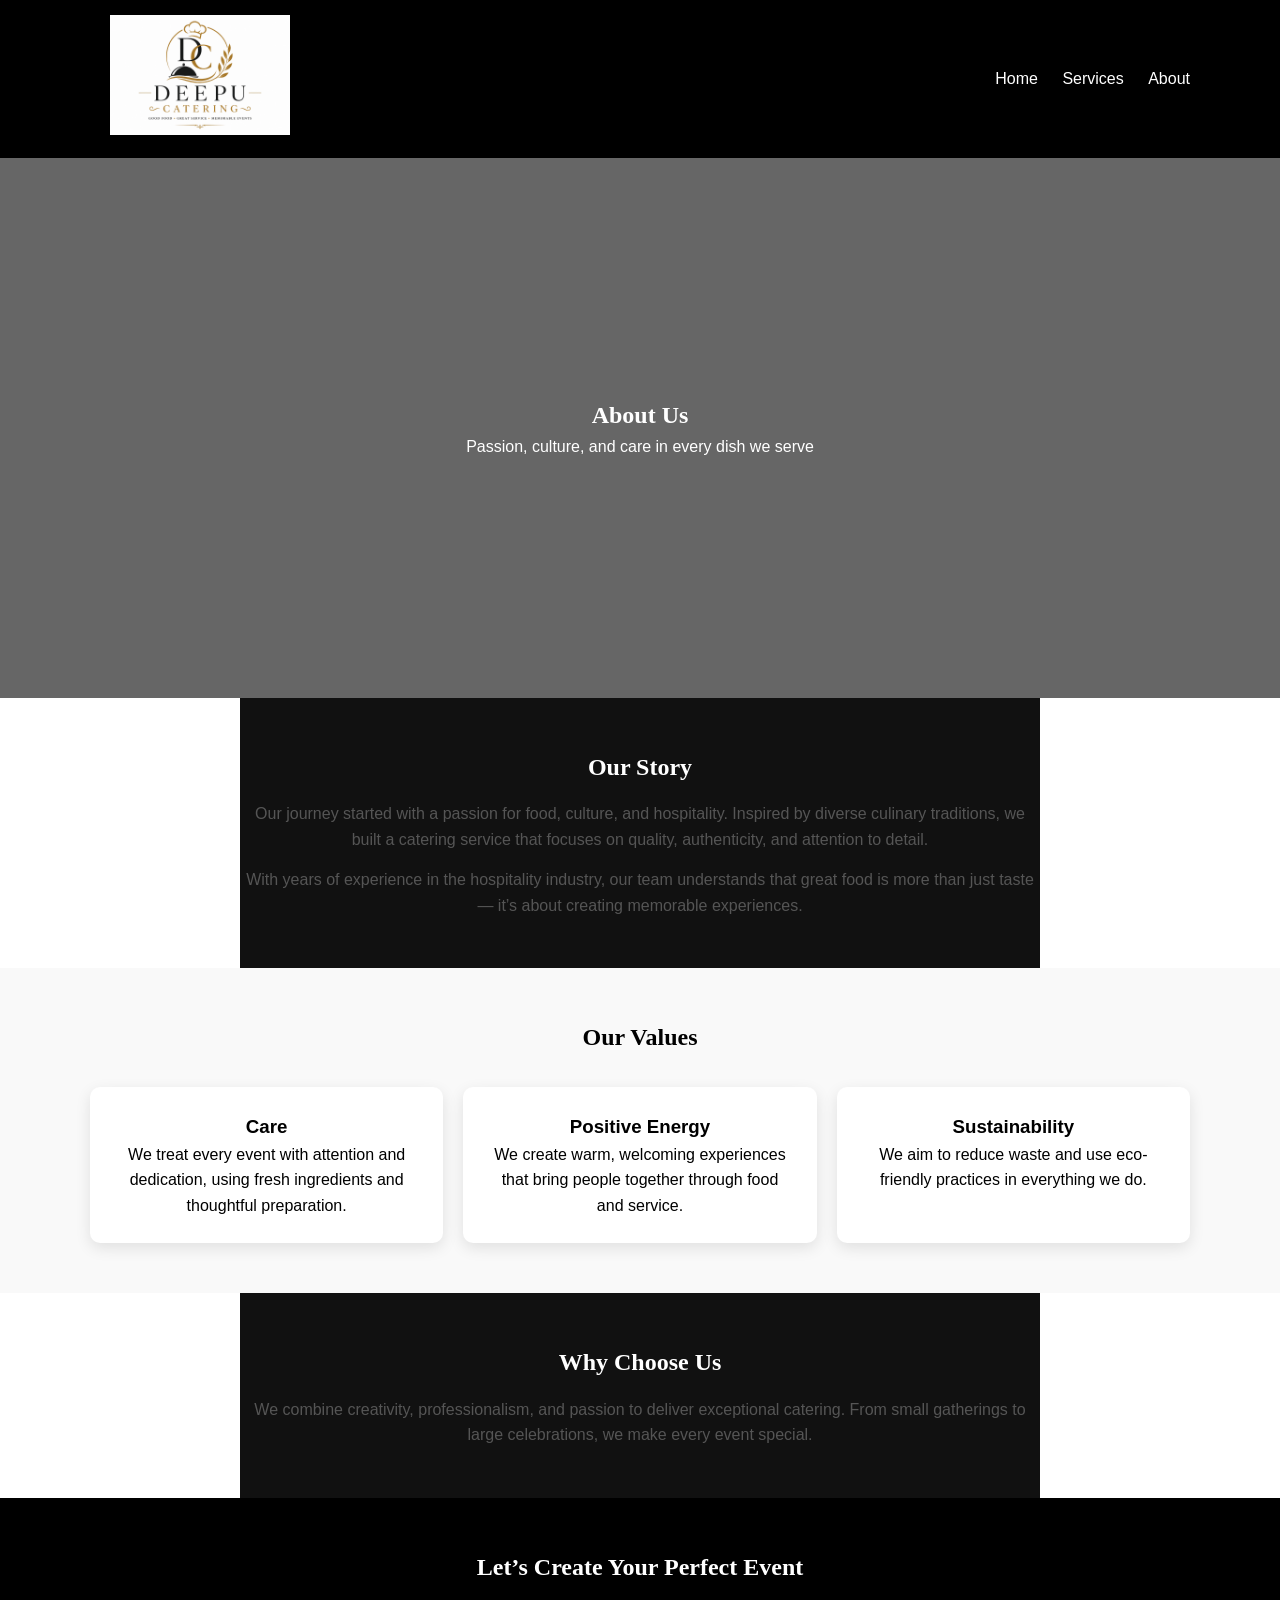
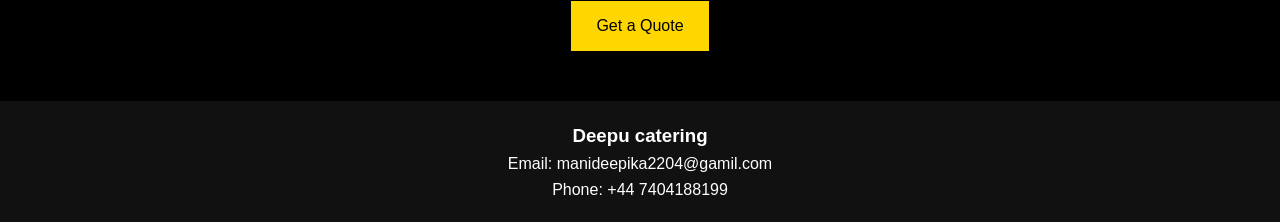
==== pages/about.html @ 1b28c297 "Add files via upload" ====
<!DOCTYPE html>
<html lang="en">
<head>
  <meta charset="UTF-8">
    <title>DEEPU CATERING</title>
  <link rel="stylesheet" href="../css/style.css">
  <title>About Us</title>
  <link rel="stylesheet" href="../css/about.css">
</head>

<body>
 <header>
  <div class="container nav">
    <a href="../index.html">
      <img src="../images/logo.png" alt="Deepu Catering Logo" class="logo">
</a>
    <nav>
      <a href="../index.html">Home</a>
      <a href="../pages/services.html">Services</a>
      <a href="../pages/about.html">About</a>

    </nav>
  </div>
</header>
<!-- HERO -->
<section class="about-hero">
  <div class="overlay">
    <h1>About Us</h1>
    <p>Passion, culture, and care in every dish we serve</p>
  </div>
</section>

<!-- STORY -->
<section class="about container">
  <h2>Our Story</h2>
  <p>
    Our journey started with a passion for food, culture, and hospitality.
    Inspired by diverse culinary traditions, we built a catering service that focuses
    on quality, authenticity, and attention to detail.
  </p>

  <p>
    With years of experience in the hospitality industry, our team understands that
    great food is more than just taste — it’s about creating memorable experiences.
  </p>
</section>

<!-- VALUES -->
<section class="values">
  <div class="container">
    <h2>Our Values</h2>

    <div class="grid">

      <div class="card">
        <h3>Care</h3>
        <p>We treat every event with attention and dedication, using fresh ingredients and thoughtful preparation.</p>
      </div>

      <div class="card">
        <h3>Positive Energy</h3>
        <p>We create warm, welcoming experiences that bring people together through food and service.</p>
      </div>

      <div class="card">
        <h3>Sustainability</h3>
        <p>We aim to reduce waste and use eco-friendly practices in everything we do.</p>
      </div>

    </div>
  </div>
</section>

<!-- WHY CHOOSE US -->
<section class="about container">
  <h2>Why Choose Us</h2>
  <p>
    We combine creativity, professionalism, and passion to deliver exceptional catering.
    From small gatherings to large celebrations, we make every event special.
  </p>
</section>

<!-- CTA -->
<section class="cta">
  <h2>Let’s Create Your Perfect Event</h2>
  <a href="../pages/get quote.html" class="btn">Get a Quote</a>
</section>

<!-- FOOTER -->
<!-- CONTACT INFO -->
<footer class="footer">
  <div class="container">
    <h3>Deepu catering</h3>
    <p>Email: manideepika2204@gamil.com</p>
    <p>Phone: +44 7404188199</p>
  </div>
</footer>
</body>
</html>
---- css/style.css ----
/* Elegant look */

* {
  margin: 0;
  padding: 0;
  box-sizing: border-box;
  font-family: Arial, sans-serif;
}
.logo {
  height: 120px;
  width: auto;
}

h1 {
  font-family: Georgia, serif;
}

h2 {
  font-family: Georgia, serif;
}

p {
  font-family: Verdana, sans-serif;
}

a {
  font-family: Verdana, sans-serif;
}

body {
   font-family: 'Poppins', sans-serif;

  line-height: 1.6;
}

/* CONTAINER */
.container {
  width: 90%;
  max-width: 1100px;
  margin: auto;
}

/* NAVBAR */
header {
  background: #000;
  color: #fff;
  padding: 15px 0;
}

.nav {
  display: flex;
  justify-content: space-between;
  align-items: center;
}

.nav a {
  color: #fff;
  margin-left: 20px;
  text-decoration: none;
}

/* HERO */
.hero {
  height: 90vh;
  background: url('https://images.unsplash.com/photo-1555244162-803834f70033') center/cover no-repeat;
  display: flex;
  align-items: center;
  justify-content: center;
  text-align: center;
  color: #fff;
}

.hero-content h2 {
  font-size: 3rem;
  margin-bottom: 10px;
}

.btn {
  display: inline-block;
  background: gold;
  color: black;
  padding: 10px 20px;
  margin-top: 10px;
  text-decoration: none;
}

/* SERVICES */
.services {
  padding: 50px 0;
  text-align: center;
}

.grid {
  display: flex;
  gap: 20px;
  margin-top: 20px;
}

.card {
  background: #f4f4f4;
  padding: 20px;
  flex: 1;
}
.card1 {
  width: 300px;
  height: 200px;
  background-image: url('../images/marrige\ image.jpg'); /* your image path */
  background-size: cover;      /* makes image fill the card */
  background-position: center; /* centers the image */
  background-repeat: no-repeat;
  color: rgb(253, 248, 248); /* text visible on image */
  padding: 20px;
  border-radius: 10px;
   flex: 1;
}
.card2 {
  width: 300px;
  height: 200px;
  background-image: url('../images/cooperative.jpg'); /* your image path */
  background-size: cover;      /* makes image fill the card */
  background-position: center; /* centers the image */
  background-repeat: no-repeat;
  color: rgb(244, 243, 243); /* text visible on image */
  padding: 20px;
  border-radius: 10px;
   flex: 1;
}
.card3 {
  width: 300px;
  height: 200px;
  background-image: url('../images/private.jpg'); /* your image path */
  background-size: cover;      /* makes image fill the card */
  background-position: center; /* centers the image */
  background-repeat: no-repeat;
  color: rgb(246, 244, 244); /* text visible on image */
  padding: 20px;
  border-radius: 10px;
   flex: 1;
}
/* ABOUT */
.about {
  background: #111;
  color: #fff;
  padding: 50px 0;
  text-align: center;
}

/* CONTACT */
.contact {
  padding: 50px 0;
}

form {
  display: flex;
  flex-direction: column;
}

form input, form textarea {
  margin-bottom: 10px;
  padding: 10px;
}

button {
  padding: 10px;
  background: black;
  color: white;
  border: none;
}

/* FOOTER */
footer {
  background: #000;
  color: #fff;
  text-align: center;
  padding: 20px;
}
---- css/about.css ----
/* HERO */
.about-hero {
  height: 60vh;
  background: url('https://images.unsplash.com/photo-1414235077428-338989a2e8c0') center/cover no-repeat;
  position: relative;
}

.about-hero .overlay {
  background: rgba(0,0,0,0.6);
  color: white;
  height: 100%;
  display: flex;
  flex-direction: column;
  justify-content: center;
  align-items: center;
}

/* ABOUT TEXT */
.about {
  padding: 50px 0;
  text-align: center;
  max-width: 800px;
}

.about p {
  margin-top: 15px;
  color: #555;
}

/* VALUES SECTION */
.values {
  background: #f9f9f9;
  padding: 50px 0;
  text-align: center;
}

/* GRID (reuse if already added) */
.grid {
  display: grid;
  grid-template-columns: repeat(auto-fit, minmax(250px, 1fr));
  gap: 20px;
  margin-top: 30px;
}

/* CARD */
.card {
  background: white;
  padding: 25px;
  border-radius: 10px;
  box-shadow: 0 5px 15px rgba(0,0,0,0.1);
  transition: 0.3s;
}

.card:hover {
  transform: translateY(-10px);
}

/* CTA */
.cta {
  background: black;
  color: white;
  text-align: center;
  padding: 50px 20px;
}

.cta .btn {
  display: inline-block;
  margin-top: 15px;
  padding: 12px 25px;
  background: gold;
  color: black;
  text-decoration: none;
}

/* FOOTER */
.footer {
  background: #111;
  color: white;
  text-align: center;
  padding: 20px;
}
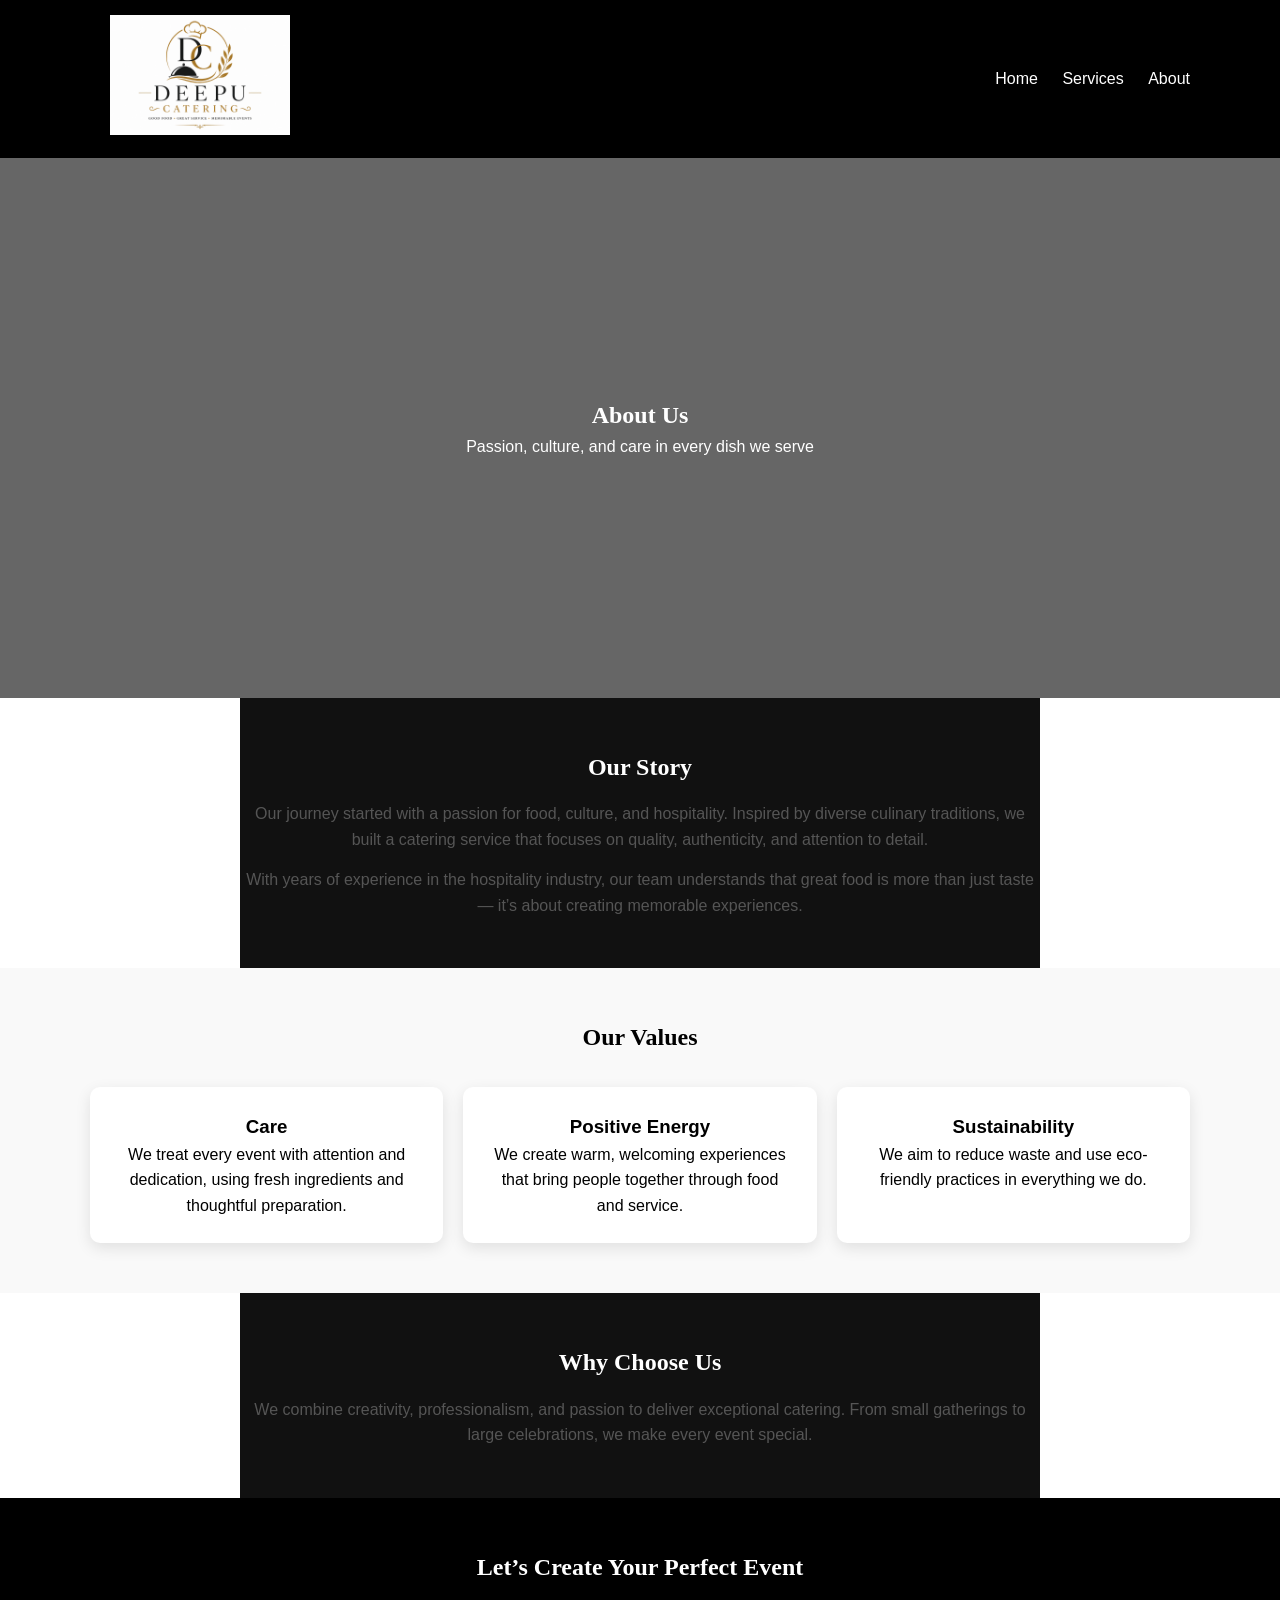
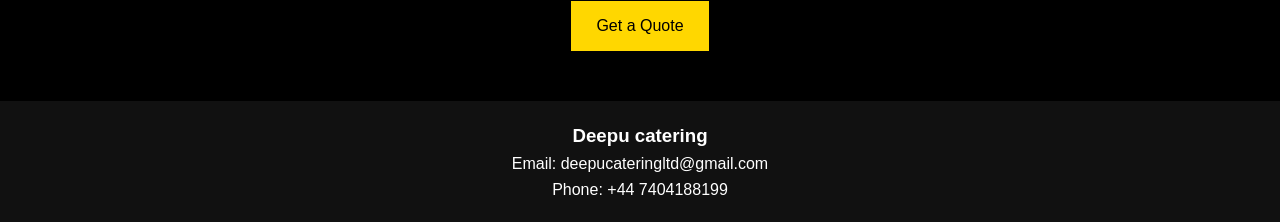
==== commit 97570fcd: "Update about.html" ====
--- a/pages/about.html
+++ b/pages/about.html
@@ -91,9 +91,9 @@
 <footer class="footer">
   <div class="container">
     <h3>Deepu catering</h3>
-    <p>Email: manideepika2204@gamil.com</p>
+    <p>Email: deepucateringltd@gmail.com</p>
     <p>Phone: +44 7404188199</p>
   </div>
 </footer>
 </body>
-</html>+</html>
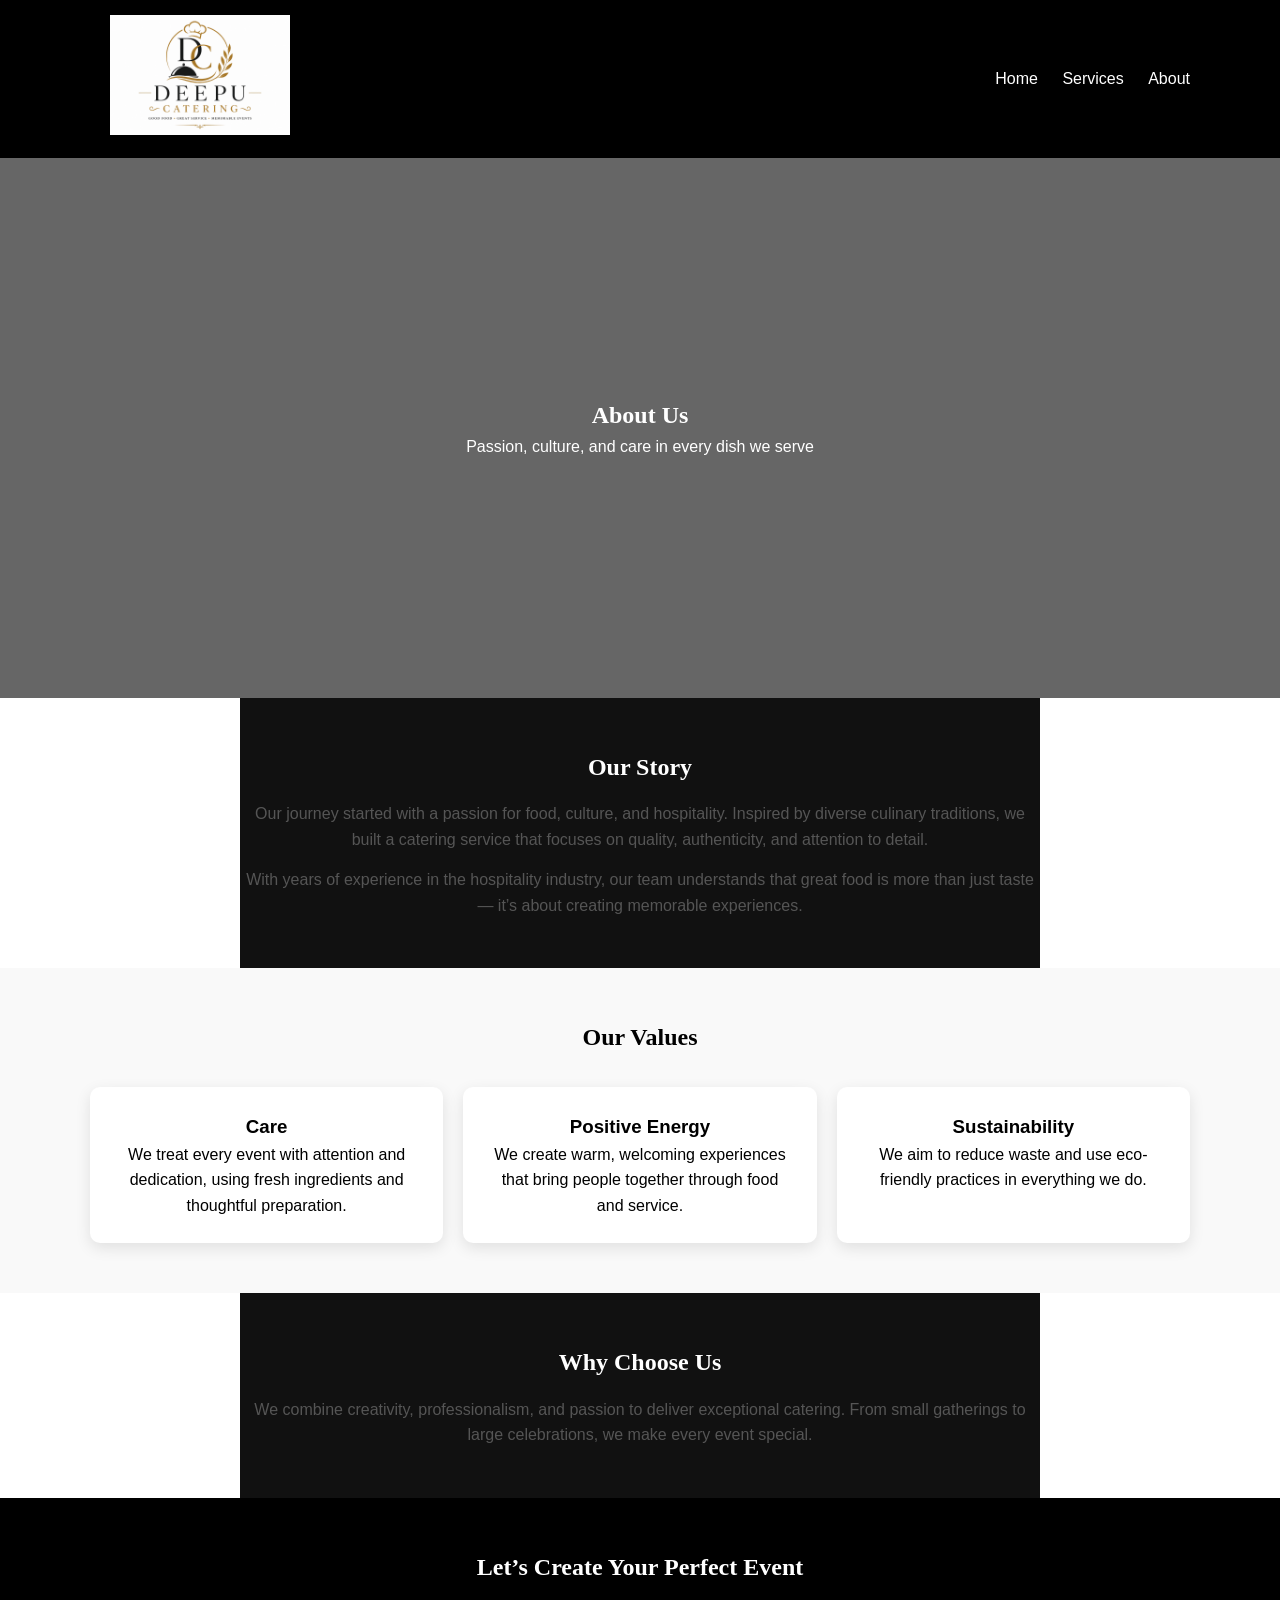
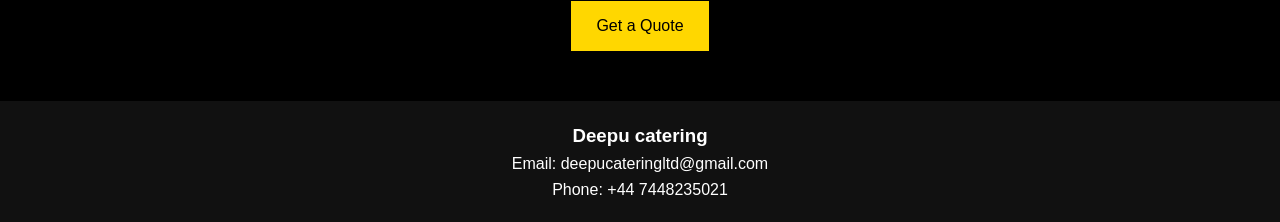
==== commit 1eec8b7e: "Update about.html" ====
--- a/pages/about.html
+++ b/pages/about.html
@@ -92,7 +92,7 @@
   <div class="container">
     <h3>Deepu catering</h3>
     <p>Email: deepucateringltd@gmail.com</p>
-    <p>Phone: +44 7404188199</p>
+    <p>Phone: +44 7448235021</p>
   </div>
 </footer>
 </body>
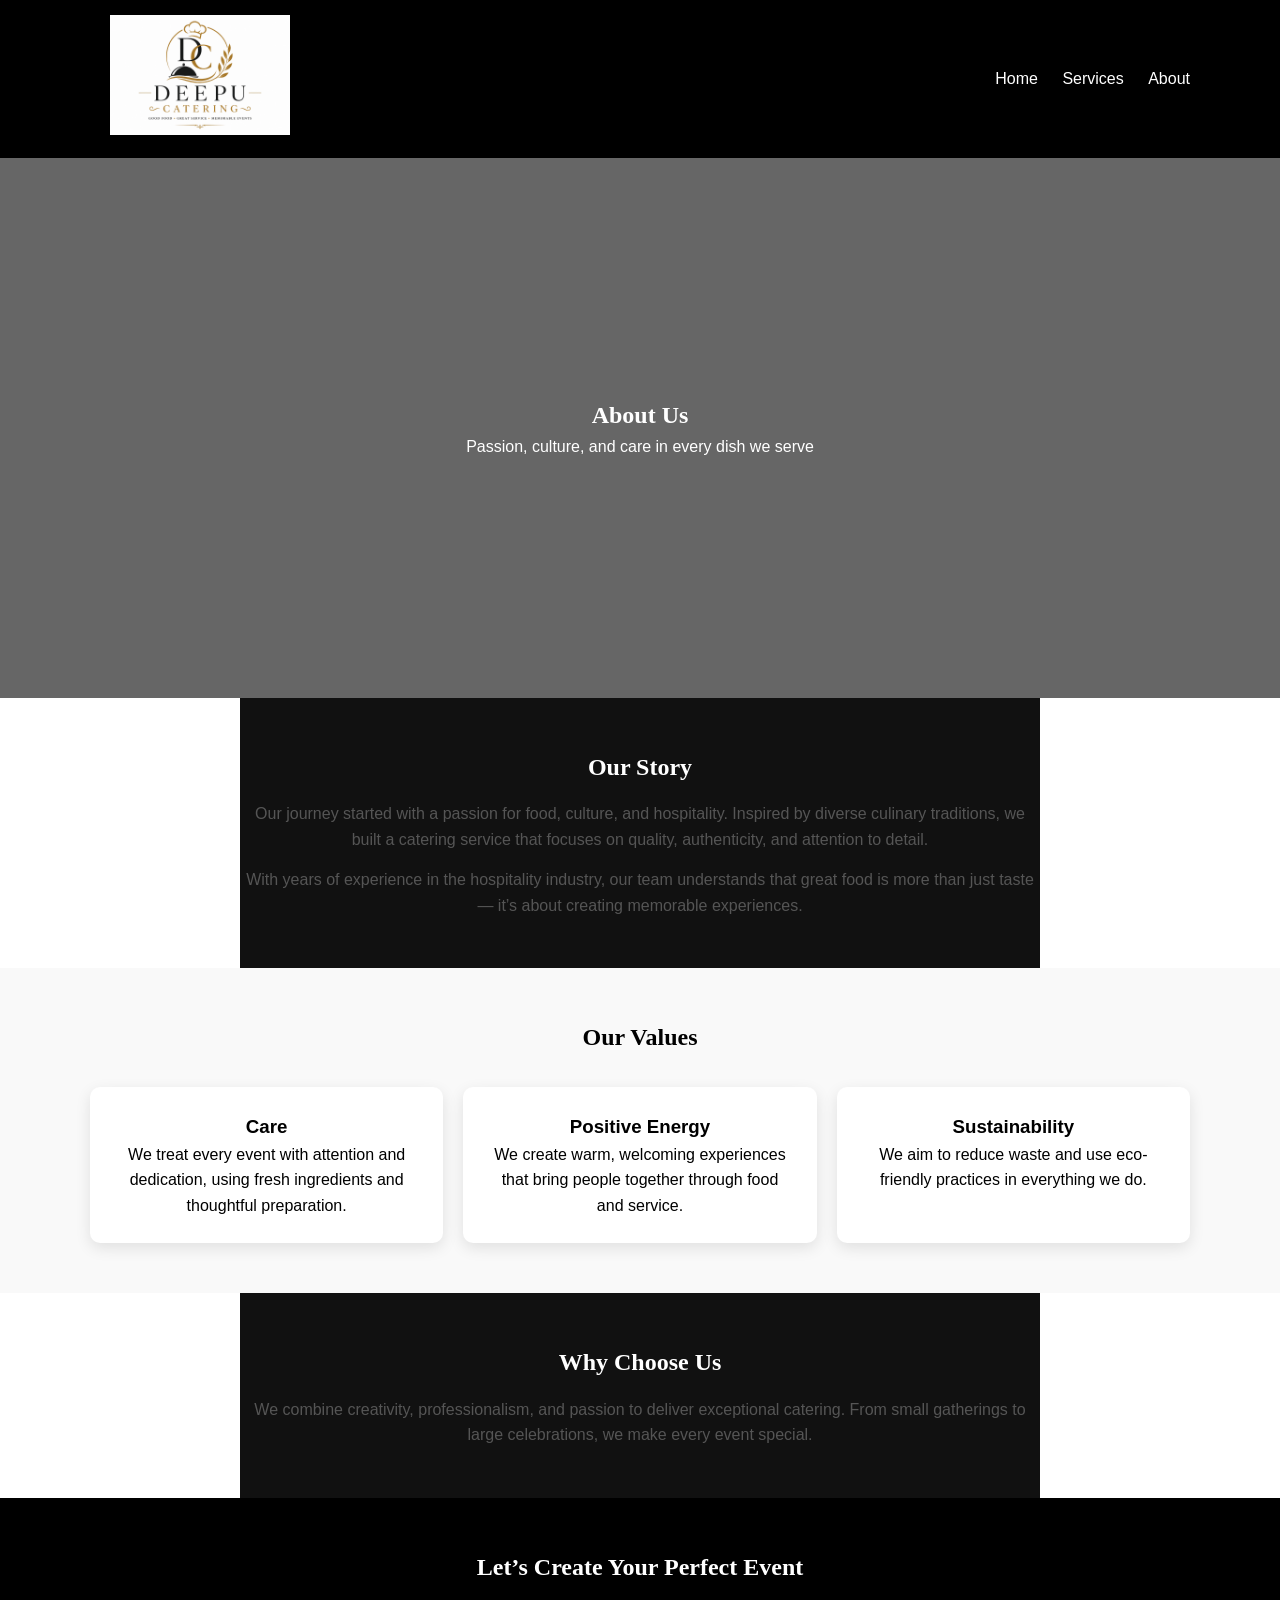
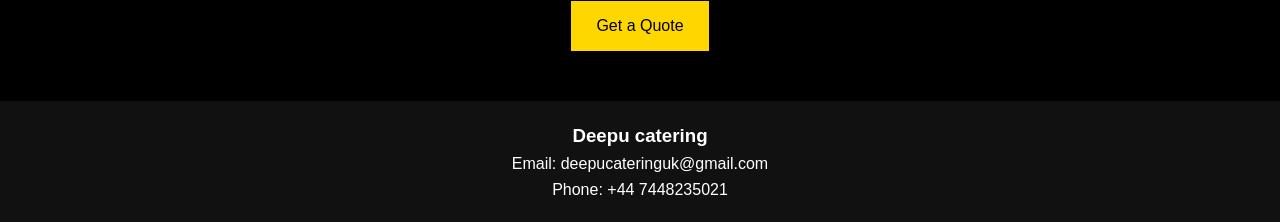
==== commit 445b35b5: "Update about.html" ====
--- a/pages/about.html
+++ b/pages/about.html
@@ -91,7 +91,7 @@
 <footer class="footer">
   <div class="container">
     <h3>Deepu catering</h3>
-    <p>Email: deepucateringltd@gmail.com</p>
+    <p>Email: deepucateringuk@gmail.com</p>
     <p>Phone: +44 7448235021</p>
   </div>
 </footer>
